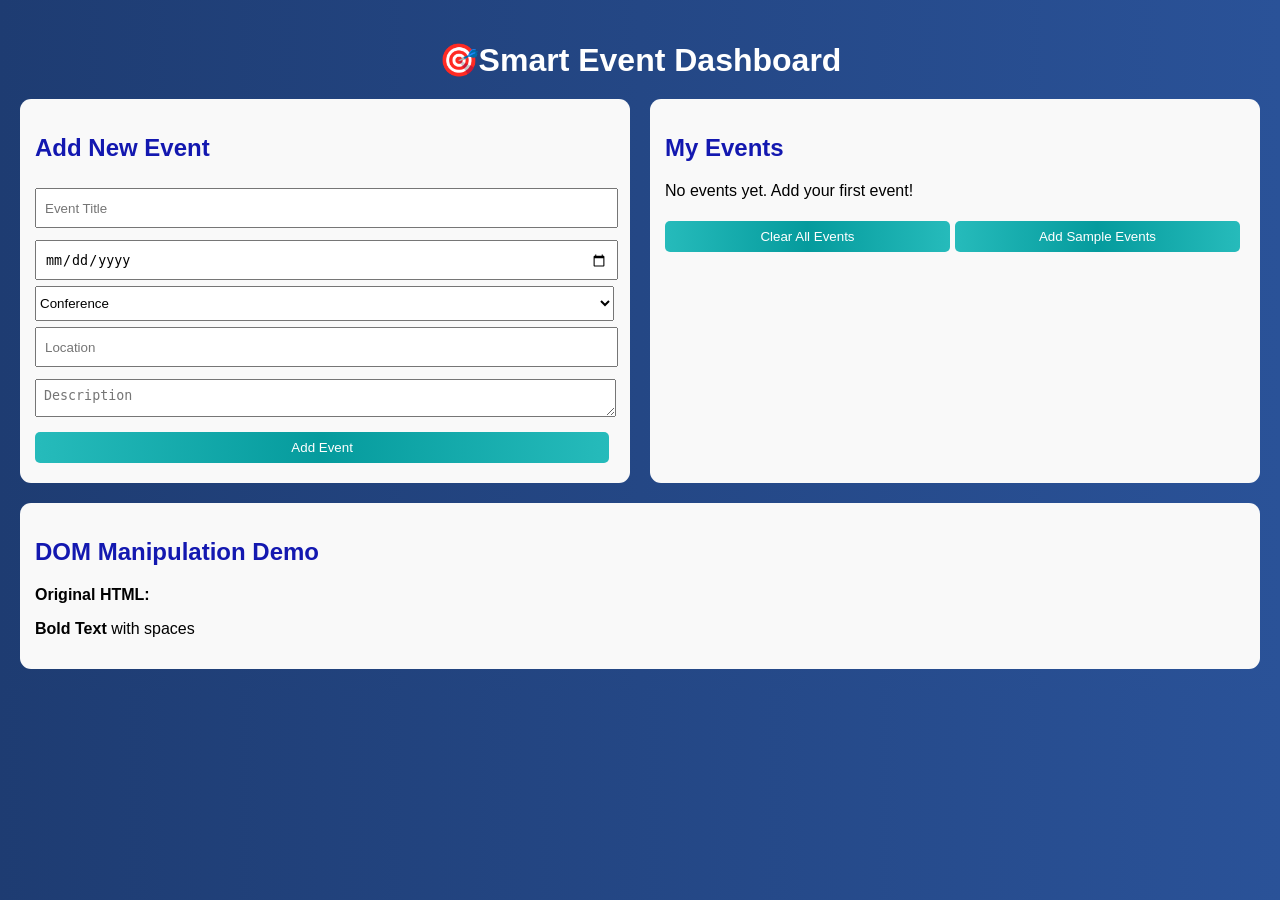
==== Assignment 1/index.html @ 5d09ec38 "Day 12" ====
<!DOCTYPE html>
<html lang="en">
<head>
  <meta charset="UTF-8">
  <title>Smart Event Dashboard</title>
  <link rel="stylesheet" href="style.css">
</head>
<body>
<div class="container">
  <h1 class="title">🎯Smart Event Dashboard</h1>

  <div class="grid">

    <!-- ---ADDING NEW EVENT  -->
    <div class="card" id="eventForm">
      <h2>Add New Event</h2>

      <input type="text" class="inputarea" id="title" placeholder="Event Title">
      <input type="date" class="inputarea" id="date">
      <label for="category" class="inputarea" placeholder="Category">
        <select id="category" name="Category">
          <option value="conference">Conference</option>
          <option value="Social">Social</option>
          <option value="WorkShop">WorkShop</option>
          <option value="Party">Webinar</option>
          <option value="Social">Social</option>
        </select>
      <input type="text" class="inputarea" id="location" placeholder="Location">
      <textarea id="description" class="inputarea" placeholder="Description"></textarea>

      <button id="addEvent">Add Event</button>
    </div>

     <!-- SHOW MY EVENTS  -->
    <div class="card">

      <h2>My Events</h2>
      <p id="noEvents">No events yet. Add your first event!</p>
      <div id="eventList"></div>

    <div id="button1_2">
      <button id="clearAll">Clear All Events</button>
      <button id="sampleEvent">Add Sample Events</button>
    </div>

</div>

    <!-- DOM MANIPULATION DEMO -->
    <div class="card dom">
      <h2>DOM Manipulation Demo</h2>

      <p><b>Original HTML:</b></p>
      <div id="demoHtml"><strong>Bold Text</strong> with spaces</div>
      <p id="output"></p>
    </div>
  </div>
</div>

  <script src="script.js"></script>
</body>
</html>
---- Assignment 1/style.css ----
body {
  font-family: Arial, sans-serif;
  background: linear-gradient(to right, #1e3c72, #2a5298);
  padding: 20px;
  margin: 0;
}
h2{
    color:rgb(19, 24, 176);
}
.title {
  text-align: center;
  color: white;
  margin-bottom: 20px;
}

.grid {
  display: grid;
  grid-template-columns: 1fr 1fr;
  grid-template-rows: auto auto;
  gap: 20px;
}

.card {
  background: #f9f9f9;
  padding: 15px;
  border-radius: 11px;
}

.dom {
  grid-column: 1 / 3; /* full width bottom */
}

#category{
  width:99.9%;
  height:35px;
}

input, textarea {
  width: 100%;
  padding: 8px;
  margin: 6px 0;
}

.inputarea{
    width:97%;
    height:20px;
}

#addEvent{
    background:linear-gradient(to right,rgb(38, 187, 187), rgb(5, 155, 157),rgb(38, 187, 187));
    width:99%;
}
#addEvent:hover{
    box-shadow:0px 0px 9px black;
    scale:1.001
}

button {
  padding: 8px;
  margin: 5px 5px 5px 0;
  background:linear-gradient(to right,rgb(38, 187, 187), rgb(5, 155, 157),rgb(38, 187, 187));
  color: white;
  border: none;
  border-radius: 5px;
  cursor: pointer;
  width:50%;
}
#button1_2{
    display:flex;
}
 button:hover{
    box-shadow:0px 0px 9px black;
    scale:1.001;
    }
.event {
  background: white;
  border: 1px solid #ccc;
  padding: 8px;
  margin-top: 8px;
  border-radius: 5px;
}
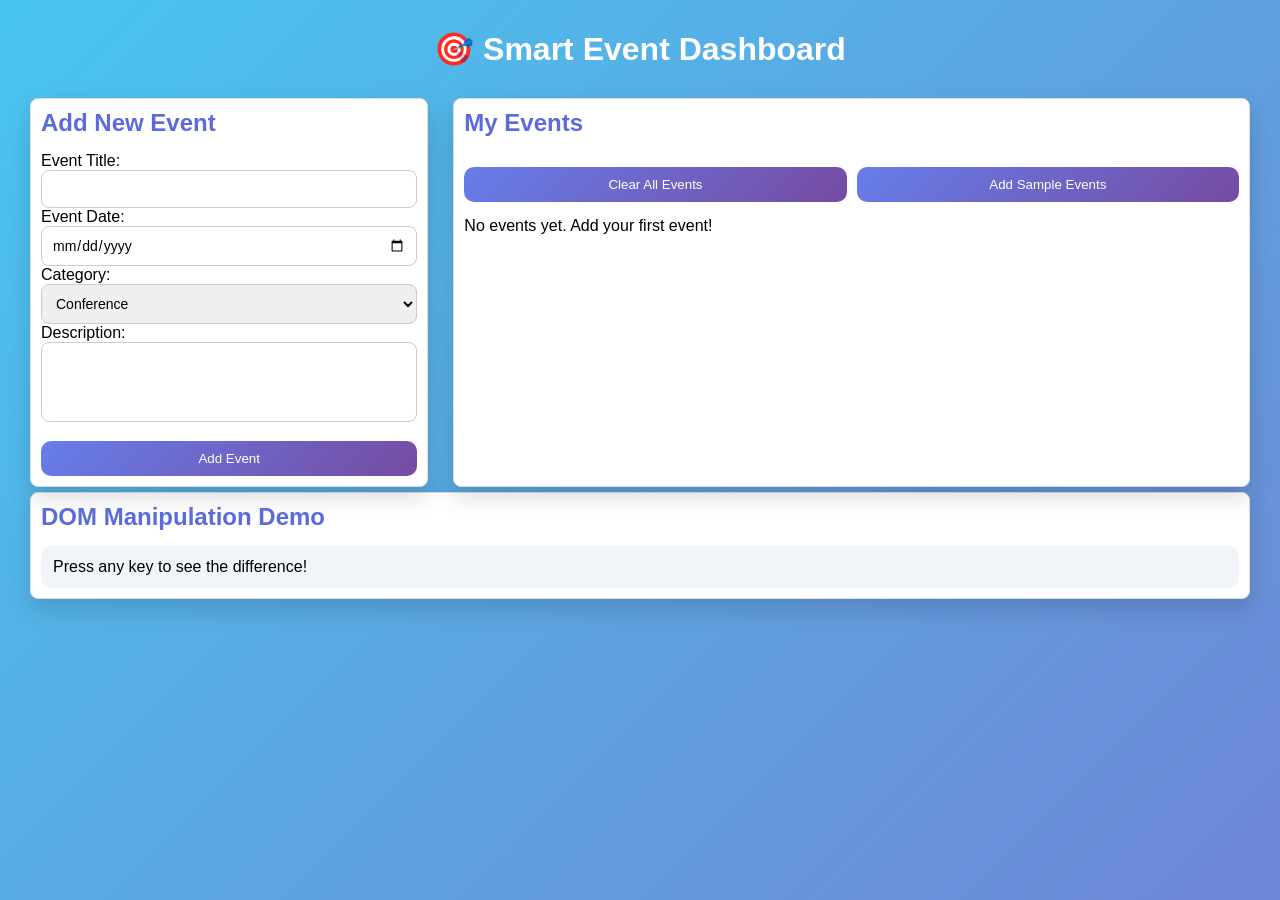
==== commit 9d87aa73: "JS day 12 and Assignment 1" ====
--- a/Assignment 1/index.html
+++ b/Assignment 1/index.html
@@ -1,61 +1,74 @@
 <!DOCTYPE html>
 <html lang="en">
 <head>
-  <meta charset="UTF-8">
-  <title>Smart Event Dashboard</title>
-  <link rel="stylesheet" href="style.css">
+<meta charset="UTF-8">
+<meta name="viewport" content="width=device-width, initial-scale=1.0">
+<title>Smart Event Dashboard</title>
+<link rel="stylesheet" href="style.css">
 </head>
 <body>
 <div class="container">
-  <h1 class="title">🎯Smart Event Dashboard</h1>
+    <h1>🎯 Smart Event Dashboard</h1>
+    <div class="dashboard">
+        <div class="form-section">
+            <h2>Add New Event</h2>
 
-  <div class="grid">
+            <form id="eventForm">
+                <div class="form-group">
+                    <label for="eventTitle">Event Title:</label>
+                    <input type="text" id="eventTitle" required>
+                </div>
 
-    <!-- ---ADDING NEW EVENT  -->
-    <div class="card" id="eventForm">
-      <h2>Add New Event</h2>
+                <div class="form-group">
+                    <label for="eventDate">Event Date:</label>
+                    <input type="date" id="eventDate" required>
+                </div>
 
-      <input type="text" class="inputarea" id="title" placeholder="Event Title">
-      <input type="date" class="inputarea" id="date">
-      <label for="category" class="inputarea" placeholder="Category">
-        <select id="category" name="Category">
-          <option value="conference">Conference</option>
-          <option value="Social">Social</option>
-          <option value="WorkShop">WorkShop</option>
-          <option value="Party">Webinar</option>
-          <option value="Social">Social</option>
-        </select>
-      <input type="text" class="inputarea" id="location" placeholder="Location">
-      <textarea id="description" class="inputarea" placeholder="Description"></textarea>
+                <div class="form-group">
+                    <label for="eventCategory">Category:</label>
+                    <select id="eventCategory" required>
+                        <option value="Conference">Conference</option>
+                        <option value="Workshop">Workshop</option>
+                        <option value="Meetup">Meetup</option>
+                        <option value="Webinar">Webinar</option>
+                        <option value="Social">Social</option>
+                    </select>
+                </div>
 
-      <button id="addEvent">Add Event</button>
+                <div class="form-group">
+                    <label for="eventDescription">Description:</label>
+                    <textarea id="eventDescription" required></textarea>
+                </div>
+
+                <button type="submit">Add Event</button>
+            </form>
+        </div>
+
+        <div class="events-section">
+            <h2>My Events</h2>
+
+            <div class="controls">
+                <button class ="actionbtn" id="clearAllBtn">Clear All Events</button>
+                <button class ="actionbtn" id="addSampleBtn">Add Sample Events</button>
+            </div>
+
+            <div id="eventContainer">
+                <div class="empty-state">
+                    No events yet. Add your first event!
+                </div>
+            </div>
+        </div>
     </div>
+    <div class="demo-section">
+        <h2>DOM Manipulation Demo</h2>
 
-     <!-- SHOW MY EVENTS  -->
-    <div class="card">
-
-      <h2>My Events</h2>
-      <p id="noEvents">No events yet. Add your first event!</p>
-      <div id="eventList"></div>
-
-    <div id="button1_2">
-      <button id="clearAll">Clear All Events</button>
-      <button id="sampleEvent">Add Sample Events</button>
+        <div class="demo-box">
+            <div id="demoContent" class="demo-content">
+                Press any key to see the difference!
+            </div>
+        </div>
     </div>
-
 </div>
-
-    <!-- DOM MANIPULATION DEMO -->
-    <div class="card dom">
-      <h2>DOM Manipulation Demo</h2>
-
-      <p><b>Original HTML:</b></p>
-      <div id="demoHtml"><strong>Bold Text</strong> with spaces</div>
-      <p id="output"></p>
-    </div>
-  </div>
-</div>
-
-  <script src="script.js"></script>
+<script src="script.js"></script>
 </body>
-</html>+</html>
--- a/Assignment 1/style.css
+++ b/Assignment 1/style.css
@@ -1,81 +1,134 @@
-body {
-  font-family: Arial, sans-serif;
-  background: linear-gradient(to right, #1e3c72, #2a5298);
-  padding: 20px;
-  margin: 0;
-}
-h2{
-    color:rgb(19, 24, 176);
-}
-.title {
-  text-align: center;
-  color: white;
-  margin-bottom: 20px;
+*{
+    margin:0;
+    padding:0;
+    box-sizing:border-box;
+    font-family: "Segoe UI", Arial, sans-serif;
 }
 
-.grid {
-  display: grid;
-  grid-template-columns: 1fr 1fr;
-  grid-template-rows: auto auto;
-  gap: 20px;
+body{
+    background: linear-gradient(135deg,#48c6ef,#6f86d6);
+    min-height:100vh;
 }
 
-.card {
-  background: #f9f9f9;
-  padding: 15px;
-  border-radius: 11px;
+.container{
+    max-width:1300px;
+    margin:auto;
+    padding:30px;
 }
 
-.dom {
-  grid-column: 1 / 3; /* full width bottom */
+.container h1{
+    color:white;
+    text-align:center;
+    margin-bottom:25px;
 }
 
-#category{
-  width:99.9%;
-  height:35px;
+/* GRID LAYOUT */
+.dashboard{
+    display:grid;
+    grid-template-columns: 1fr 2fr;
+    gap:25px;
 }
 
-input, textarea {
-  width: 100%;
-  padding: 8px;
-  margin: 6px 0;
+/* CARD STYLE */
+.form-section,.events-section,.demo-section{
+    background:white;
+    border-radius:18px;
+    padding:22px;
+    box-shadow:0 10px 25px rgba(0,0,0,0.15);
 }
 
-.inputarea{
-    width:97%;
-    height:20px;
+.form-group input,
+.form-group select,
+.form-group textarea {
+    width: 100%;
+    padding: 10px;
+    border-radius: 8px;
+    border: 1px solid #ccc;
+    font-size: 14px;
 }
 
-#addEvent{
-    background:linear-gradient(to right,rgb(38, 187, 187), rgb(5, 155, 157),rgb(38, 187, 187));
-    width:99%;
-}
-#addEvent:hover{
-    box-shadow:0px 0px 9px black;
-    scale:1.001
+/* HEADINGS */
+.container h2{
+    color:#5b6bdc;
+    margin-bottom:15px;
 }
 
-button {
-  padding: 8px;
-  margin: 5px 5px 5px 0;
-  background:linear-gradient(to right,rgb(38, 187, 187), rgb(5, 155, 157),rgb(38, 187, 187));
-  color: white;
-  border: none;
-  border-radius: 5px;
-  cursor: pointer;
-  width:50%;
+/* FORM */
+.form-card label{
+    font-size:14px;
+    margin-top:10px;
+    display:block;
 }
-#button1_2{
+
+.form-section,.events-section,.demo-section{
+    width:100%;
+    padding:10px;
+    border-radius:8px;
+    border:1px solid #ddd;
+    margin-top:5px;
+    outline:none;
+}
+
+textarea{
+    height:80px;
+    resize:none;
+}
+
+/* BUTTONS */
+button{
+    border:none;
+    padding:10px 16px;
+    border-radius:10px;
+    cursor:pointer;
+    background:#e5e7eb;
+    margin-top:15px;
+    background: linear-gradient(135deg,#667eea,#764ba2);
+    color:white;
+    width:100%;
+}
+.eventForm {
+    background: white;
+    padding: 25px;
+    border-radius: 15px;
+    width: 350px;
+    box-shadow: 0 4px 10px rgba(0,0,0,0.2);
+}
+
+/* EVENTS ACTIONS */
+.controls{
     display:flex;
+    gap:10px;
+    margin-bottom:15px;
 }
- button:hover{
-    box-shadow:0px 0px 9px black;
-    scale:1.001;
+button:hover{
+  scale:1.01;
+  box-shadow: 0 2px 5px black;
+}
+
+/* EMPTY STATE */
+.empty{
+    text-align:center;
+    color:#777;
+    padding:40px 10px;
+    border:2px dashed #cbd5e1;
+    border-radius:12px;
+}
+
+/* DOM BOX */
+.demo-Content{
+    margin-top:25px;
+}
+
+.demo-box{
+    background:#f1f5f9;
+    padding:12px;
+    border-radius:10px;
+    margin-top:10px;
+}
+
+/* RESPONSIVE */
+@media(max-width:800px){
+    .dashboard{
+        grid-template-columns:1fr;
     }
-.event {
-  background: white;
-  border: 1px solid #ccc;
-  padding: 8px;
-  margin-top: 8px;
-  border-radius: 5px;
-}+}
